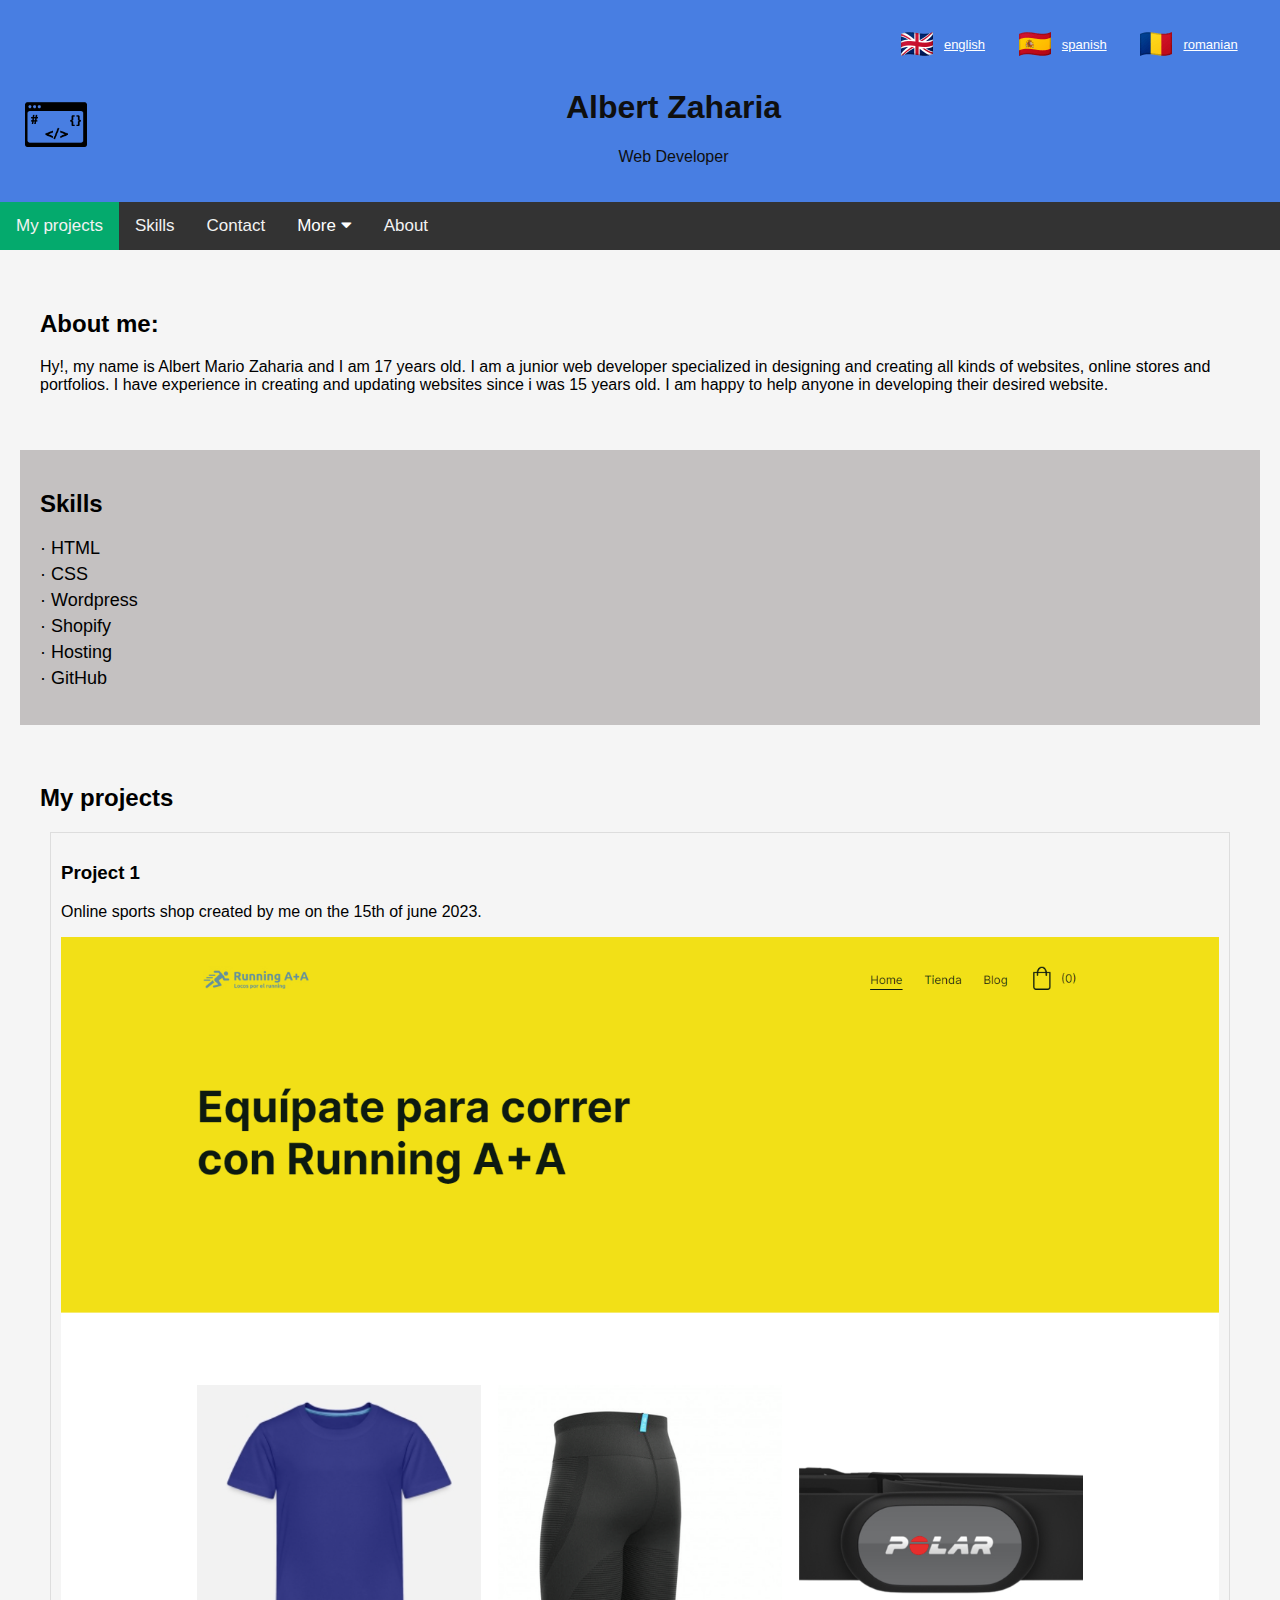
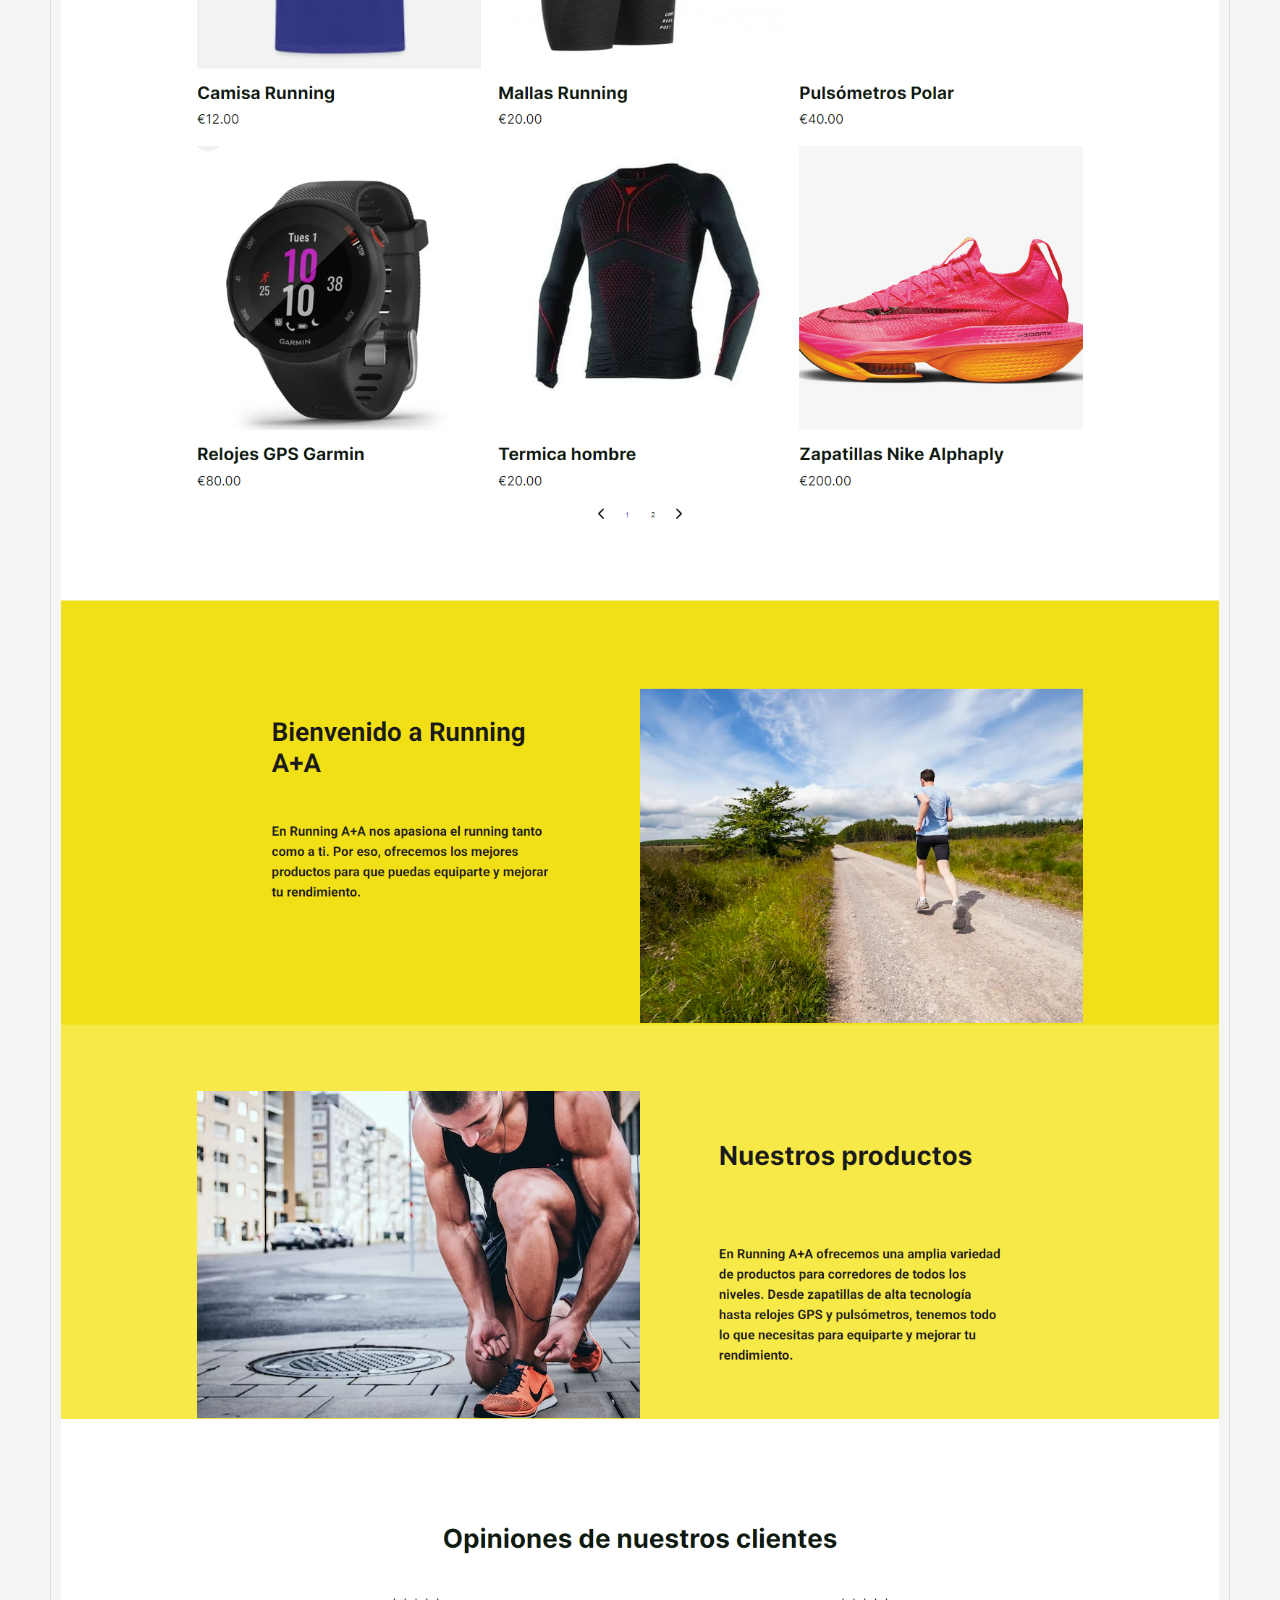
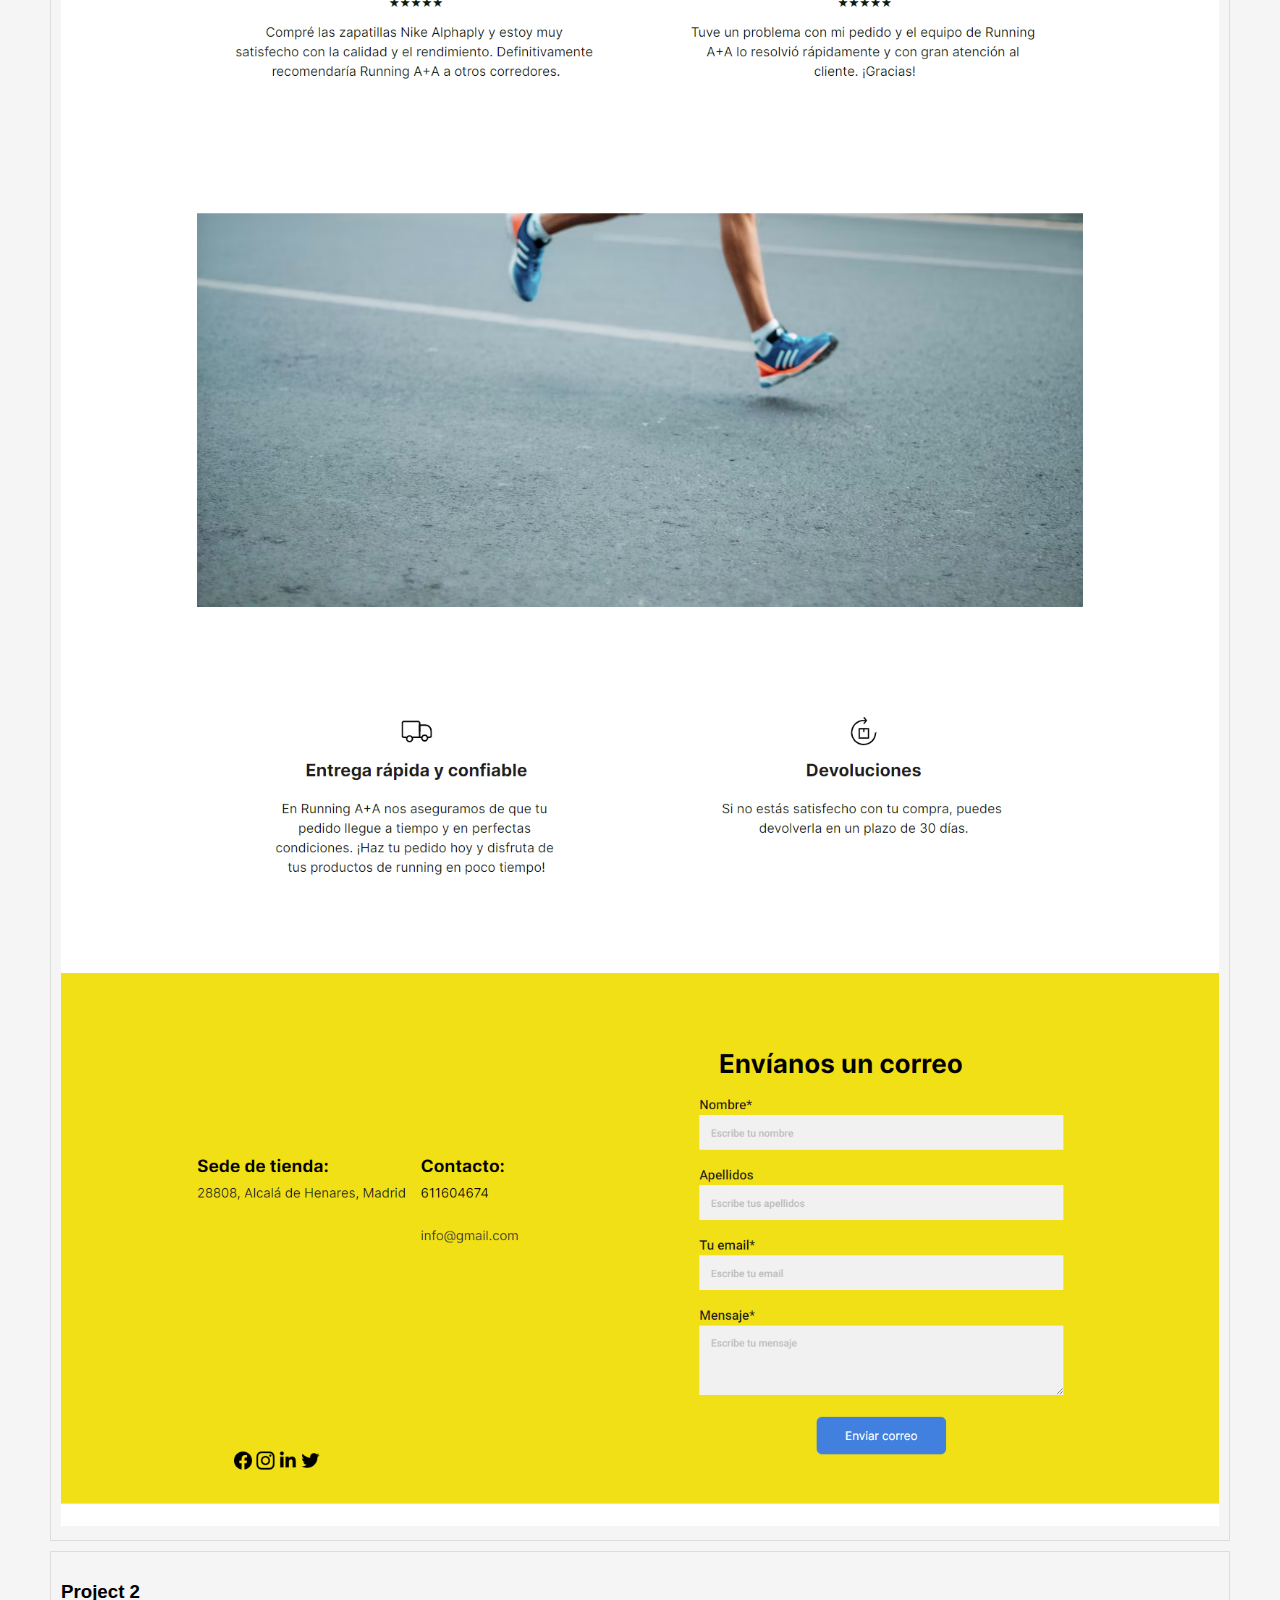
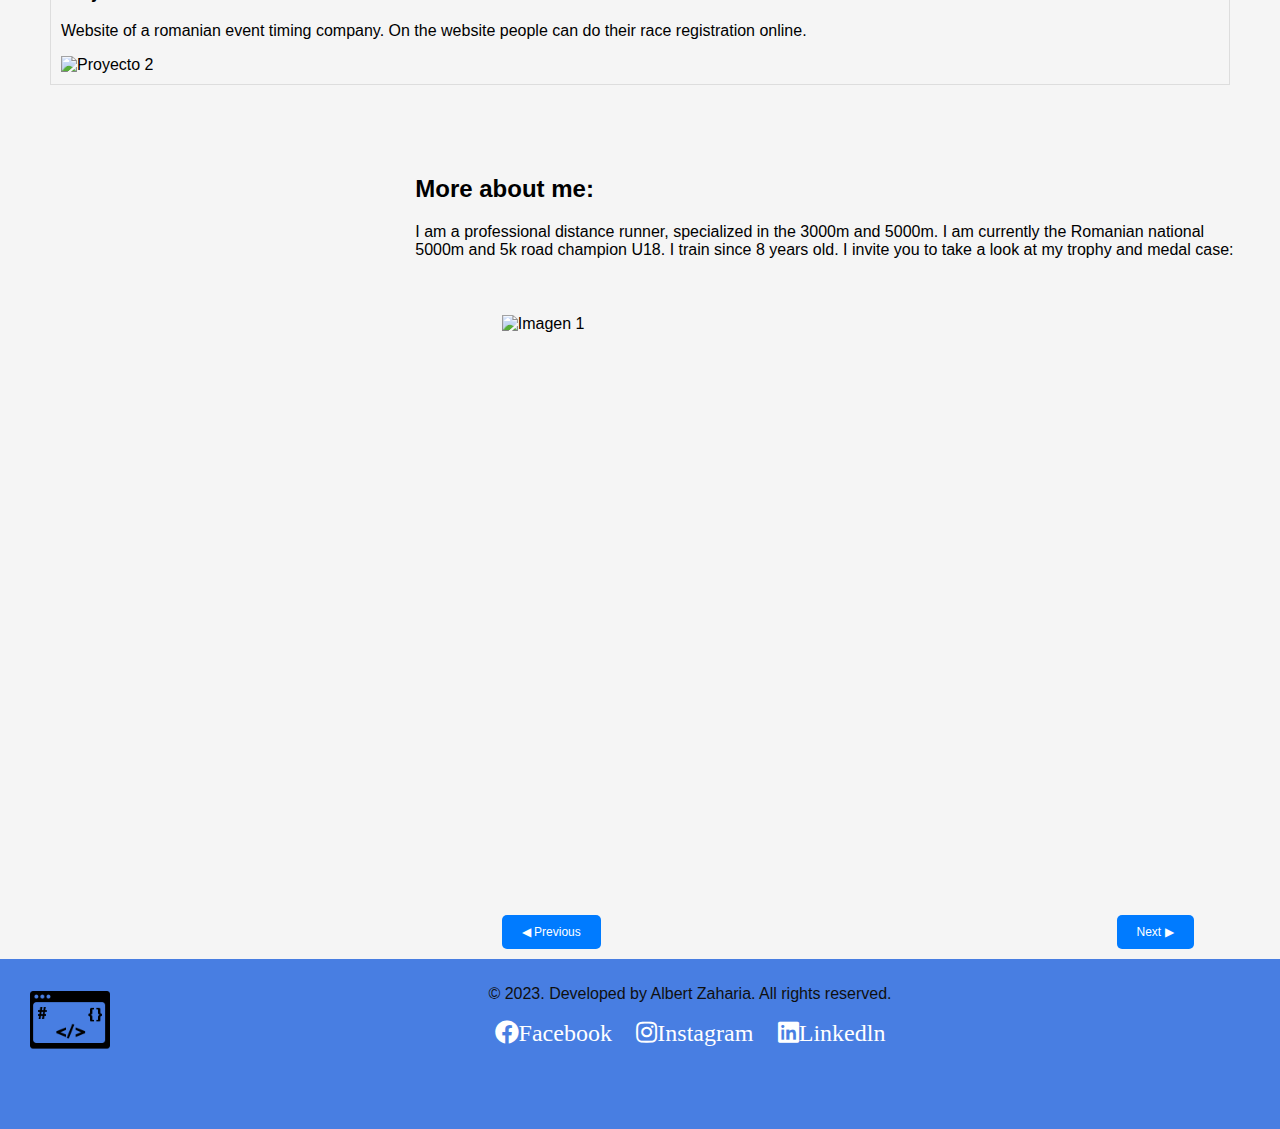
==== English.html @ 99b953a3 "Add files via upload" ====
<!DOCTYPE html>
<html lang="eng">
<head>
    <meta charset="UTF-8">
    <meta name="viewport" content="width=device-width, user-scalable=no, initial-scale=1.0, maximum-scale=1.0, minimum-cale=1.0">
    <title>My Portfolio</title>
        <!-- ... otros elementos head ... -->
        <link rel="icon" type="image/png" href="img - copia/Safeimagekit-resized-img (2).png">
        <link rel="stylesheet" href="https://cdnjs.cloudflare.com/ajax/libs/font-awesome/5.15.3/css/all.min.css">
    <link rel="stylesheet" href="styles.css">
    <head>
        <link rel="stylesheet" href="https://cdn.jsdelivr.net/npm/aos@2.3.4/dist/aos.css">
        <script src="http://code.jquery.com/jquery-latest.js"></script>
        <script src="main.js"></script>
    </head>
</head>
<body>
    <header>
        <div class="languageContainer">
            <div id="eng" class="languages british"><a href="./English.html" class="btn-lenguage">english</a></div>
            <div id="esp" class="languages spain"><a href="./Spanish.html" class="btn-lenguage">spanish</a></div>
            <div id="ro" class="languages romanian"><a a href="./Romanian.html" class="btn-lenguage">romanian</a></div>
         </div>

        <div class="logo-container">
            <img src="img - copia/logo.png" alt="Logo">
        </div>
        <h1>Albert Zaharia</h1>
        <p>Web Developer</p>
    </header>
    <div class="topnav" id="myTopnav">
        <a href="#portafolio" class="active">My projects</a>
        <a href="#habilidades">Skills</a>
        <a href="#contacto">Contact</a>
        <div class="dropdown">
          <button class="dropbtn">More
            <i class="fa fa-caret-down"></i>
          </button>
          <div class="dropdown-content">
            <a href="#">Link 1</a>
            <a href="#">Link 2</a>
            <a href="#">Link 3</a>
          </div>
        </div>
        <a href="#sobre-mi">About</a>
        <a href="javascript:void(0);" class="icon" onclick="myFunction()">&#9776;</a>
      </div>
      
    <section id="sobre-mi">
        <h2>About me:</h2>
        <p>Hy!, my name is Albert Mario Zaharia and I am 17 years old. I am a junior web developer specialized in designing and creating all kinds of websites, online stores and portfolios. I have experience in creating and updating websites since i was 15 years old. I am happy to help anyone in developing their desired website.</p>
    </section>

    <section id="habilidades">
        <h2>Skills</h2>
        <ul>
            <li>· HTML</li>
            <li>· CSS</li>
            <li>· Wordpress</li>
            <li>· Shopify</li>
            <li>· Hosting</li>
            <li>· GitHub</li>
        </ul>
    </section>
    
    <section id="portafolio">
        <h2>My projects</h2>
        <div class="proyecto">
            <h3>Project 1</h3>
            <p>Online sports shop created by me on the 15th of june 2023.</p>
            <img src="img - copia/tienda-online.png" alt="Proyecto 1">
        </div>

        <div class="proyecto">
            <h3>Project 2</h3>
            <p>Website of a romanian event timing company. On the website people can do their race registration online.</p>
            <img src="img - copia/cronorom.png" alt="Proyecto 2">
        </div>
        <!-- Agrega más proyectos aquí -->
    </section>
    <div class="elemento-animado" data-aos="fade-up">
        <div class="contenido" id="contacto">
            <form method="post" action="enviar_formulario.php">
             
        <label for="nombre">Name:</label>
        <input type="text" id="nombre" name="nombre" required>
    
        <label for="email">Email:</label>
        <input type="email" id="email" name="email" required>
    
        <label for="asunto">Subject:</label>
        <input type="text" id="asunto" name="asunto" required>
    
        <label for="mensaje">Message:</label>
        <textarea id="mensaje" name="mensaje" rows="4" required></textarea>
    
        <button type="submit">Submit</button>
    </form>
        </div>
    </div>

    <section id="sobre-mi">
    <h2>More about me:</h2>
    <p>I am a professional distance runner, specialized in the 3000m and 5000m. I am currently the Romanian national 5000m and 5k road champion U18. I train since 8 years old. I invite you to take a look at my trophy and medal case:</p>
</section>
    <div class="galeria-container">
        <div class="galeria">
            <img src="img - copia/IMG_20230721_102936_743.jpg" alt="Imagen 1" class="imagen">
            <img src="img - copia/IMG_20230721_103229_424.jpg" alt="Imagen 2" class="imagen">
            <img src="img - copia/IMG_20230721_103319_950.jpg" alt="Imagen 3" class="imagen">
            <!-- Agrega más imágenes según sea necesario -->
        </div>
        <div class="botones">
            <button id="anterior">&#9664; Previous</button>
            <button id="siguiente">Next &#9654;</button>
        </div>
    </div>

    <footer>
        <div class="logo-container bottom-left">
            <img src="img - copia/logo.png" alt="Logo">
        </div>
        <p>&copy; 2023. Developed by Albert Zaharia. 
            All rights reserved.
        </p>
        <div class="redes-sociales">
            <a href="https://www.facebook.com/people/Albert-Zaharia/pfbid032zt8XmyYDaVqhMjBYMwmSJ9x2R1Pc1gKaZpMEmvThT9RxLYR47zbsCF3TPYgbkWcl/" target="_blank"><i class="fab fa-facebook">Facebook</i></a>
            <a href="https://www.instagram.com/albert_mario_zaharia?igshid=NzZIODBKYWE4Ng==" target="_blank"><i class="fab fa-instagram">Instagram</i></a>
            <a href="https://www.linkedin.com/in/TuUsuarioDeLinkedIn" target="_blank"><i class="fab fa-linkedin">Linkedln</i></a>
        </div>
    </footer>
        
    <script src="script.js"></script>
    <script src="https://cdn.jsdelivr.net/npm/aos@2.3.4/dist/aos.js"></script>
    <script>
        AOS.init({
            duration: 1000, // Duración de la animación en milisegundos
            easing: 'ease-in-out', // Tipo de animación (puedes cambiarlo)
            once: true // Reproduce la animación solo una vez
        });
    </script>
</body>
</html>
---- styles.css ----
/* Estilos generales */
/* Estilos para el hero */
header {
    text-align: center;
    background-color: #487ee2; /* azul */
    color: rgb(15, 15, 15);
    padding: 20px;
}

/* Estilos para el contenedor del logo en la parte superior izquierda */
.logo-container {
    float: left; /* Coloca el contenedor a la izquierda del header */
    margin: 25px 0 5px 5px; /* Ajusta los márgenes según sea necesario */
    width: 5%; /* Establece el ancho del contenedor en un 20% del header */
}

/* Estilos para el logo dentro del contenedor */
.logo-container img {
    width: 100%; /* El logo ocupará todo el ancho del contenedor */
    height: auto; /* Mantiene la proporción de aspecto del logo */
}

/* Estilos para el contenedor del logo en la parte inferior izquierda */
.bottom-left {
    float: left; /* Coloca el contenedor a la izquierda del footer */
    margin: 10px 0 10px 20px; /* Ajusta los márgenes según sea necesario */
    width: 80px; /* Establece un ancho fijo de 5px para el contenedor */
}

/* Estilos para el logo dentro del contenedor en la parte inferior izquierda */
.bottom-left img {
    width: 100%; /* El logo ocupará todo el ancho del contenedor */
    height: auto; /* Mantiene la proporción de aspecto del logo */
}

/* Estilos para el body */
body {
    font-family: Arial, Helvetica, sans-serif;
    margin: 0;
    padding: 0;
    background-color: whitesmoke; /* blanco */
}

/* Estilos para el contenedor de la galería */
.galeria-container {
    display: flex;
    flex-direction: column; /* Coloca los elementos en columna */
    align-items: center; /* Centra horizontalmente los elementos */
}

/* Estilos para la galería de imágenes */
.galeria {
    display: flex;
    overflow: hidden;
    width: 80%; /* Ajusta el ancho de la galería según tu diseño */
    height: 590px; /* Alto de la galería */
    margin: 0 auto; /* Centrar horizontalmente la galería */
    position: relative;
}

.imagen {
    width: 100%;
    height: 100%;
    object-fit: cover; /* Ajusta la imagen al tamaño de la galería */
    transition: transform 0.3s ease; /* Efecto de transición */
}

/* Estilos para los botones de anterior y siguiente */
.botones {
    display: flex;
    justify-content: space-between; /* Espacio entre los botones */
    width: 80%; /* Ajusta el ancho de los botones según tu diseño */
    margin: 10px auto; /* Margen para separar los botones de la galería */
}

button {
    background-color: transparent;
    border: 1px solid #333;
    padding: 5px 10px;
    font-size: 14px;
    cursor: pointer;
}

/* Estilo específico para los botones de anterior y siguiente */
#anterior, #siguiente {
    font-size: 12px; /* Tamaño de fuente más pequeño para los botones */
}

/* Estilos para ocultar las imágenes que no se muestran */
.imagen:not(.visible) {
    display: none;
}

/* Estilos para el footer */
footer {
    height: 150px;
    text-align: center;
    background-color: #487ee2; /* azul */
    color: rgb(15, 15, 15);
    padding: 10px;
    clear: both; /* Evita que los elementos floten uno al lado del otro */ 
}

/* Estilos para los iconos de redes sociales */
.redes-sociales a {
    color: white; /* Color del icono */
    font-size: 24px; /* Tamaño del icono */
    margin: 0 10px; /* Espacio entre los iconos */
    text-decoration: none;
}

/* Estilos para los iconos de redes sociales en hover */
.redes-sociales a:hover {
    color: #ddd; /* Cambiar el color del icono en hover */
}

/* Estilos para la sección de habilidades */
#habilidades {
    background-color: #c4c1c1;
    padding: 20px;
    text-align: left;
}

#habilidades h2 {
    font-size: 24px;
}

#habilidades ul {
    list-style-type: none;
    padding: 0;
    text-align: left; /* Alinea la lista a la izquierda */
}

#habilidades li {
    font-size: 18px;
    margin: 5px 0;
}

caption {
    padding: 20px;
}

/* Estilos específicos */
.proyecto {
    border: 1px solid #ddd;
    padding: 10px;
    margin: 10px;
}

.proyecto img {
    max-width: 100%;
    height: auto;
}

/* Estilos para el formulario de contacto */
#contacto {
    background-color: rgb(207, 206, 206);
    padding: 20px;
    border: 1px solid #ddd;
    margin: 20px;
}

/* Estilos para el formulario de contacto */
form {
    max-width: 500px;
    margin: 0;
    padding: 20px;
    background-color: rgb(207, 206, 206); /* Cambia el color de fondo a un gris más oscuro */
    border: 1px solid rgb(207, 206, 206);
    border-radius: 5px;
    float: left; /* Alinea el formulario a la izquierda */
}

.contenido {
    margin: 20px auto; /* Centra el contenido en la página y agrega márgenes */
    max-width: 500px;
    padding: 20px;
    background-color: rgb(207, 206, 206);
    border: 3px solid rgb(12, 12, 12);
    border-radius: 5px;
    float: left;
    clear: both; /* Evita que los elementos floten uno al lado del otro */
    margin-left: 10px; /* Margen izquierdo de 10px */
}


label {
    display: block;
    font-weight: bold;
    margin-bottom: 5px;
}

input[type="text"],
input[type="email"],
textarea {
    width: 100%;
    padding: 10px;
    margin-bottom: 10px;
    border: 1px solid #ccc;
    border-radius: 5px;
}

textarea {
    resize: vertical;
    min-height: 100px;
}

button {
    background-color: #007bff;
    color: #fff;
    border: none;
    padding: 10px 20px;
    font-size: 16px;
    border-radius: 5px;
    cursor: pointer;
}

button:hover {
    background-color: #0056b3;
}

/* Estilos para la respuesta del formulario */
#respuesta {
    margin-top: 10px;
    padding: 10px;
    text-align: center;
    font-weight: bold;
}

/* Estilos para los mensajes de error (puedes personalizar estos estilos si deseas) */
.error {
    color: #ff0000;
    margin-top: 5px;
}

/* Estilos para los campos de entrada */
input[type="text"],
textarea {
    width: 100%;
    padding: 10px;
    margin-bottom: 10px;
    border: 1px solid #ddd;
    transition: border 0.3s; /* Transición suave para el borde */
}

/* Estilos para los campos de entrada en hover */
input[type="text"]:hover,
textarea:hover {
    border: 1px solid gray; /* Cambiar el borde a gris en hover */
}

/* Estilos para las secciones con márgenes */
section {
    padding: 20px; /* Espacio interno alrededor del contenido de cada sección */
    margin: 20px; /* Márgenes alrededor de cada sección */
}

/* Estilos para los íconos de redes sociales */
.social-icon {
    font-size: 24px; /* Tamaño del ícono */
    color: #080808; /* Color del ícono (azul en este ejemplo) */
    text-decoration: none; /* Eliminar subrayado de los enlaces */
    margin-right: 10px; /* Espacio entre los íconos */
}











/* Add a black background color to the top navigation */
.topnav {
    background-color: #333;
    overflow: hidden;
  }
  
  /* Style the links inside the navigation bar */
  .topnav a {
    float: left;
    display: block;
    color: #f2f2f2;
    text-align: center;
    padding: 14px 16px;
    text-decoration: none;
    font-size: 17px;
  }
  
  /* Add an active class to highlight the current page */
  .active {
    background-color: #04AA6D;
    color: white;
  }
  
  /* Hide the link that should open and close the topnav on small screens */
  .topnav .icon {
    display: none;
  }
  
  /* Dropdown container - needed to position the dropdown content */
  .dropdown {
    float: left;
    overflow: hidden;
  }
  
  /* Style the dropdown button to fit inside the topnav */
  .dropdown .dropbtn {
    font-size: 17px;
    border: none;
    outline: none;
    color: white;
    padding: 14px 16px;
    background-color: inherit;
    font-family: inherit;
    margin: 0;
  }
  
  /* Style the dropdown content (hidden by default) */
  .dropdown-content {
    display: none;
    position: absolute;
    background-color: #f9f9f9;
    min-width: 160px;
    box-shadow: 0px 8px 16px 0px rgba(0,0,0,0.2);
    z-index: 1;
  }
  
  /* Style the links inside the dropdown */
  .dropdown-content a {
    float: none;
    color: black;
    padding: 12px 16px;
    text-decoration: none;
    display: block;
    text-align: left;
  }
  
  /* Add a dark background on topnav links and the dropdown button on hover */
  .topnav a:hover, .dropdown:hover .dropbtn {
    background-color: #555;
    color: white;
  }
  
  /* Add a grey background to dropdown links on hover */
  .dropdown-content a:hover {
    background-color: #ddd;
    color: black;
  }
  
  /* Show the dropdown menu when the user moves the mouse over the dropdown button */
  .dropdown:hover .dropdown-content {
    display: block;
  }
  
  /* When the screen is less than 600 pixels wide, hide all links, except for the first one ("Home"). Show the link that contains should open and close the topnav (.icon) */
  @media screen and (max-width: 600px) {
    .topnav a:not(:first-child), .dropdown .dropbtn {
      display: none;
    }
    .topnav a.icon {
      float: right;
      display: block;
    }
  }
  
  /* The "responsive" class is added to the topnav with JavaScript when the user clicks on the icon. This class makes the topnav look good on small screens (display the links vertically instead of horizontally) */
  @media screen and (max-width: 600px) {
    .topnav.responsive {position: relative;}
    .topnav.responsive a.icon {
      position: absolute;
      right: 0;
      top: 0;
    }
    .topnav.responsive a {
      float: none;
      display: block;
      text-align: left;
    }
    .topnav.responsive .dropdown {float: none;}
    .topnav.responsive .dropdown-content {position: relative;}
    .topnav.responsive .dropdown .dropbtn {
      display: block;
      width: 100%;
      text-align: left;
    }
  }






  .btn-lenguage {
    display:flex;
    align-items: center;
    margin:.2rem;
    padding: 0.5rem;
    color: #fff;
    cursor: pointer;
}

  .languageContainer {
    display: flex;
    justify-content: end;
    overflow: visible;
    height: 3rem;
    font-size: small;
  }
  .languages {
    display:flex;
    align-items: center;
    margin:.2rem;
    padding: 0.5rem;
    color: #fff;
    cursor: pointer;
  }
  .languages::before {
    content: '';
    display: block;
    width: 32px;
    height: 24px;
  }
  .british::before{
    background:url("img - copia/en.png");
  }
  .spain::before{
    background:url("img - copia/es.png");
  }
  .romanian::before{
    background:url("img - copia/ro.png");
  }
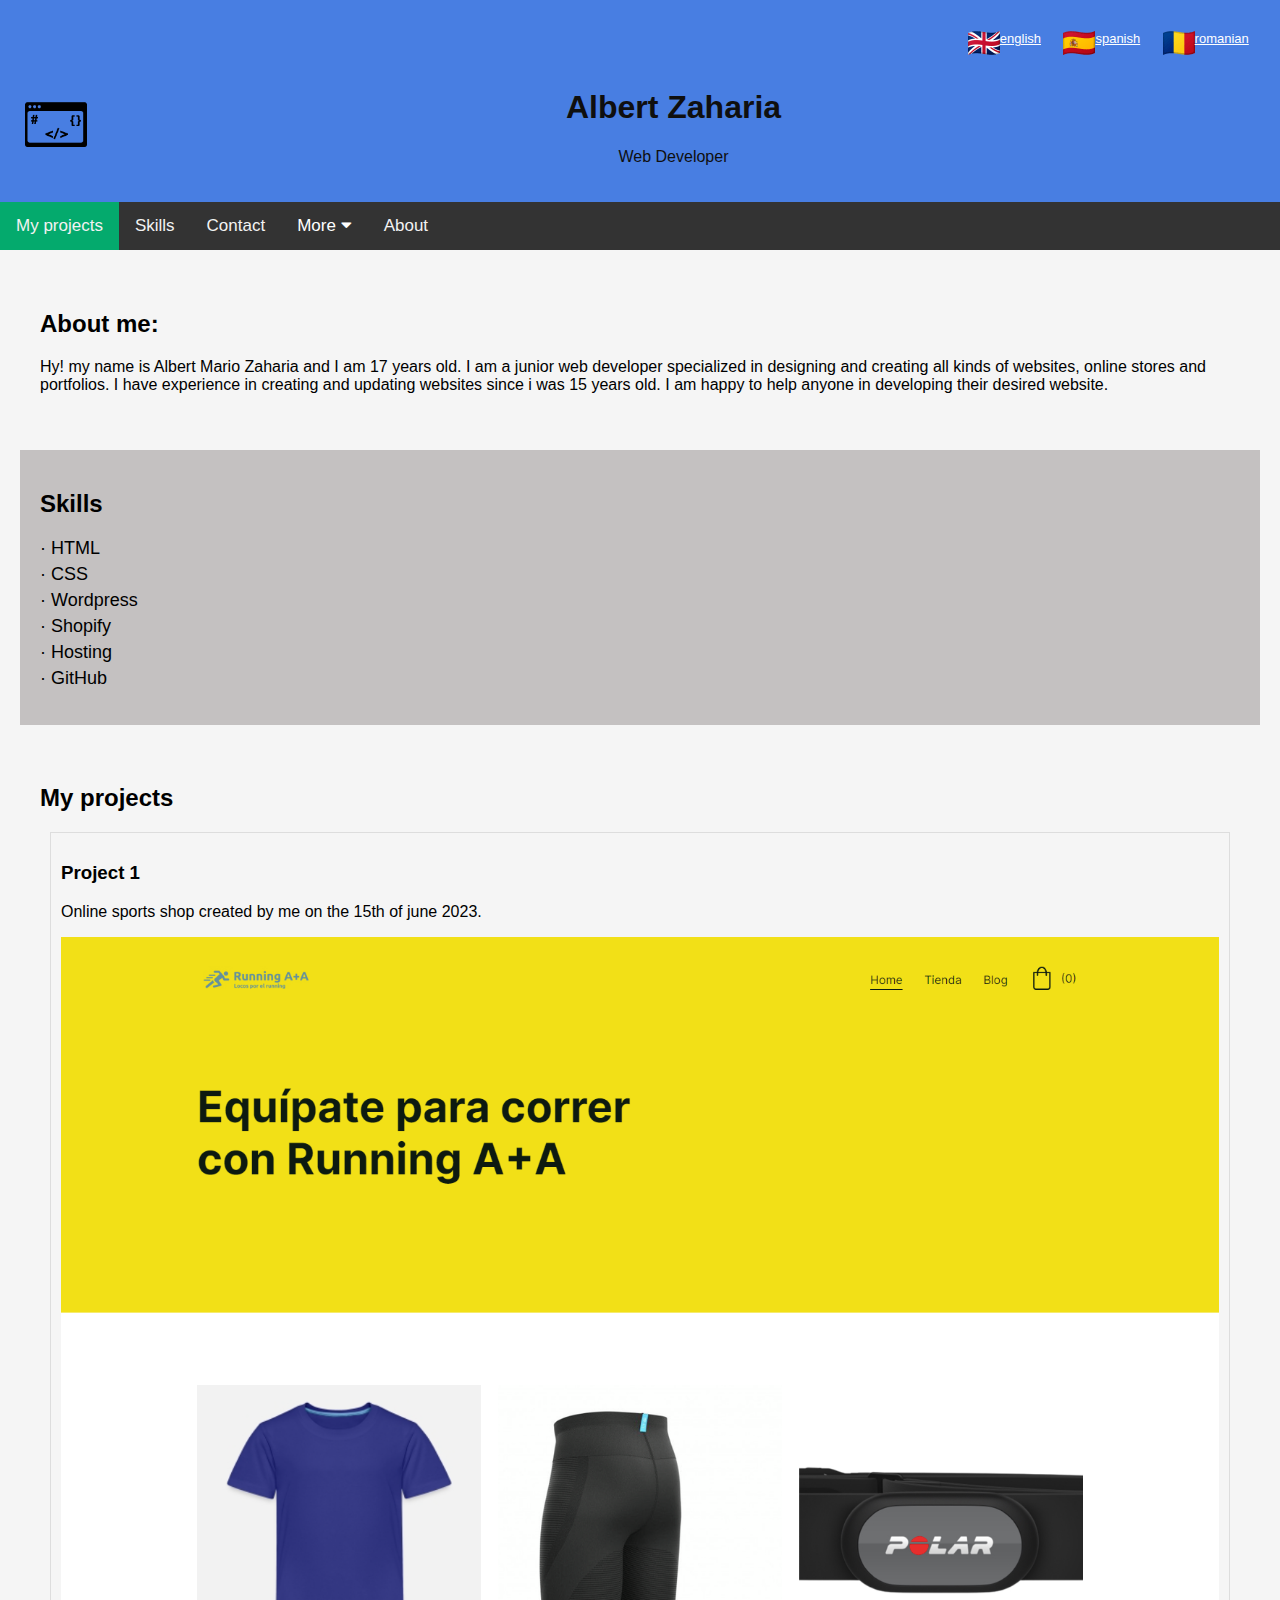
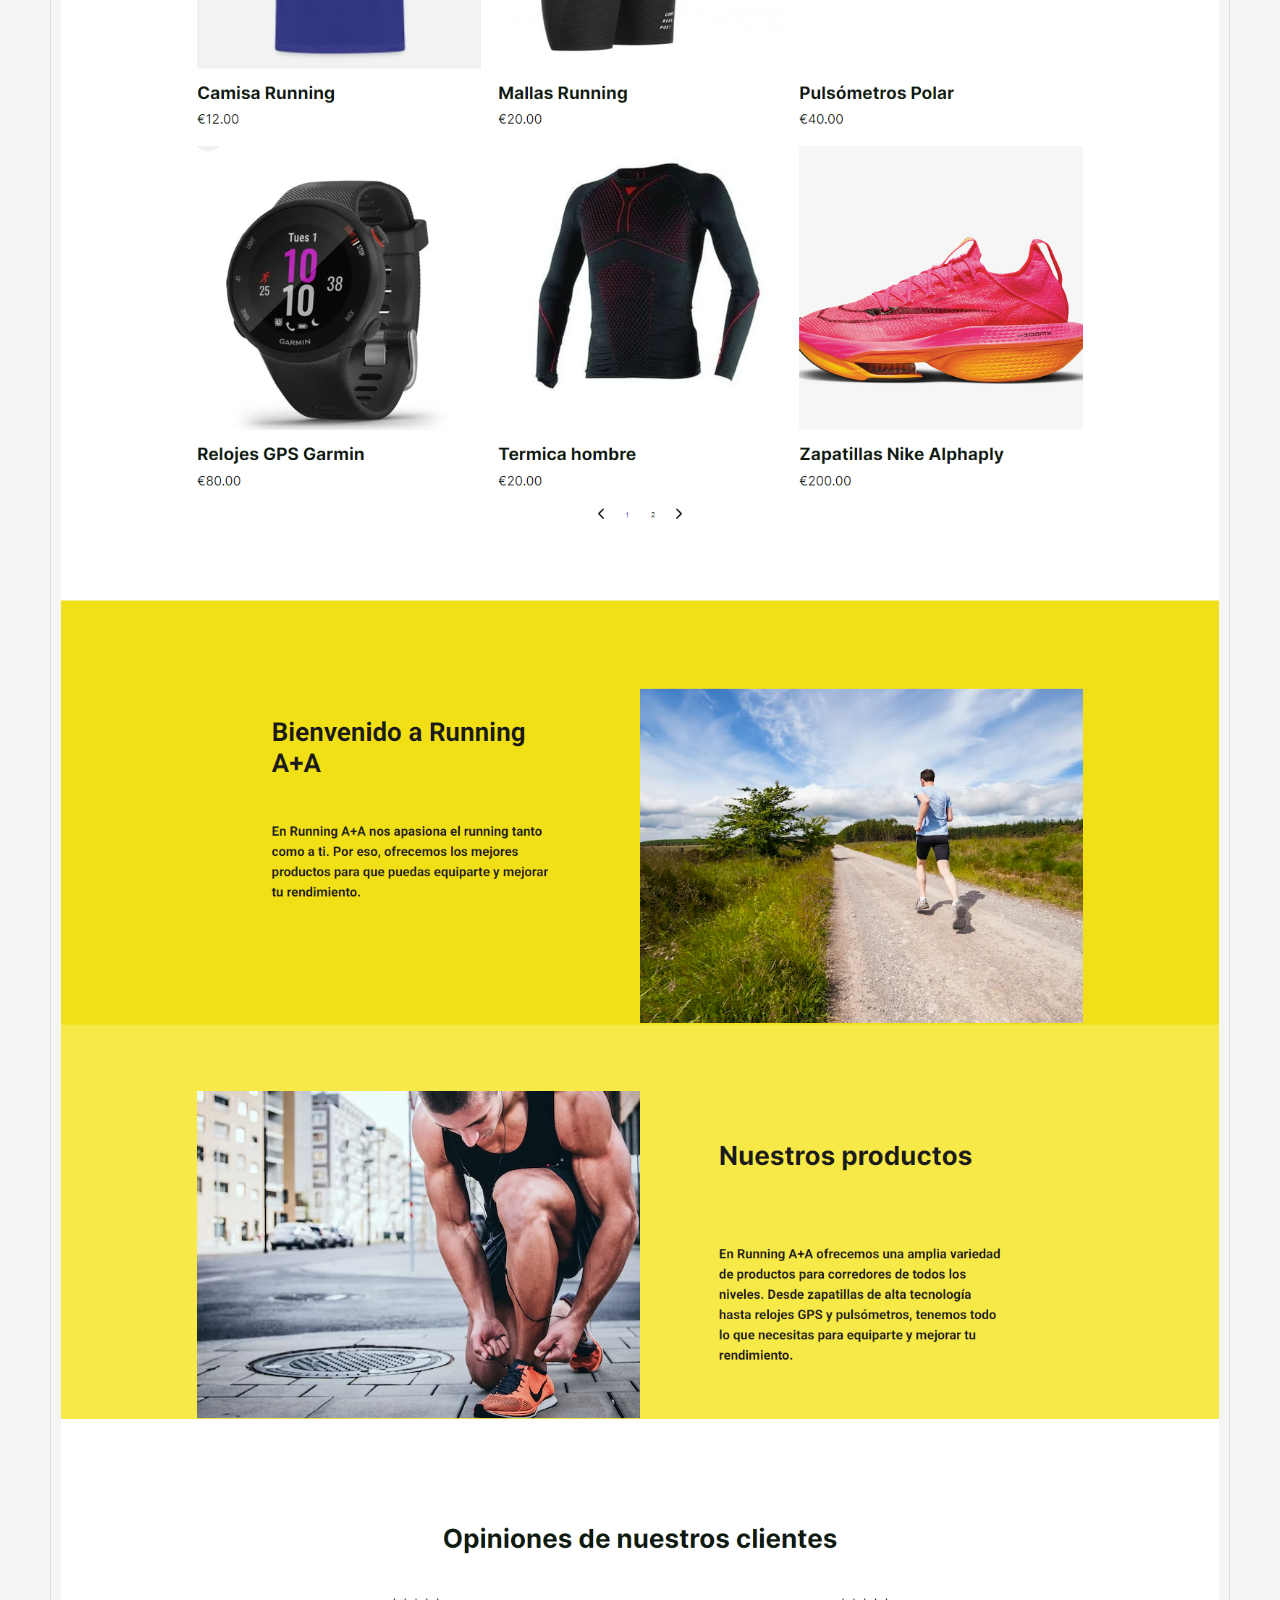
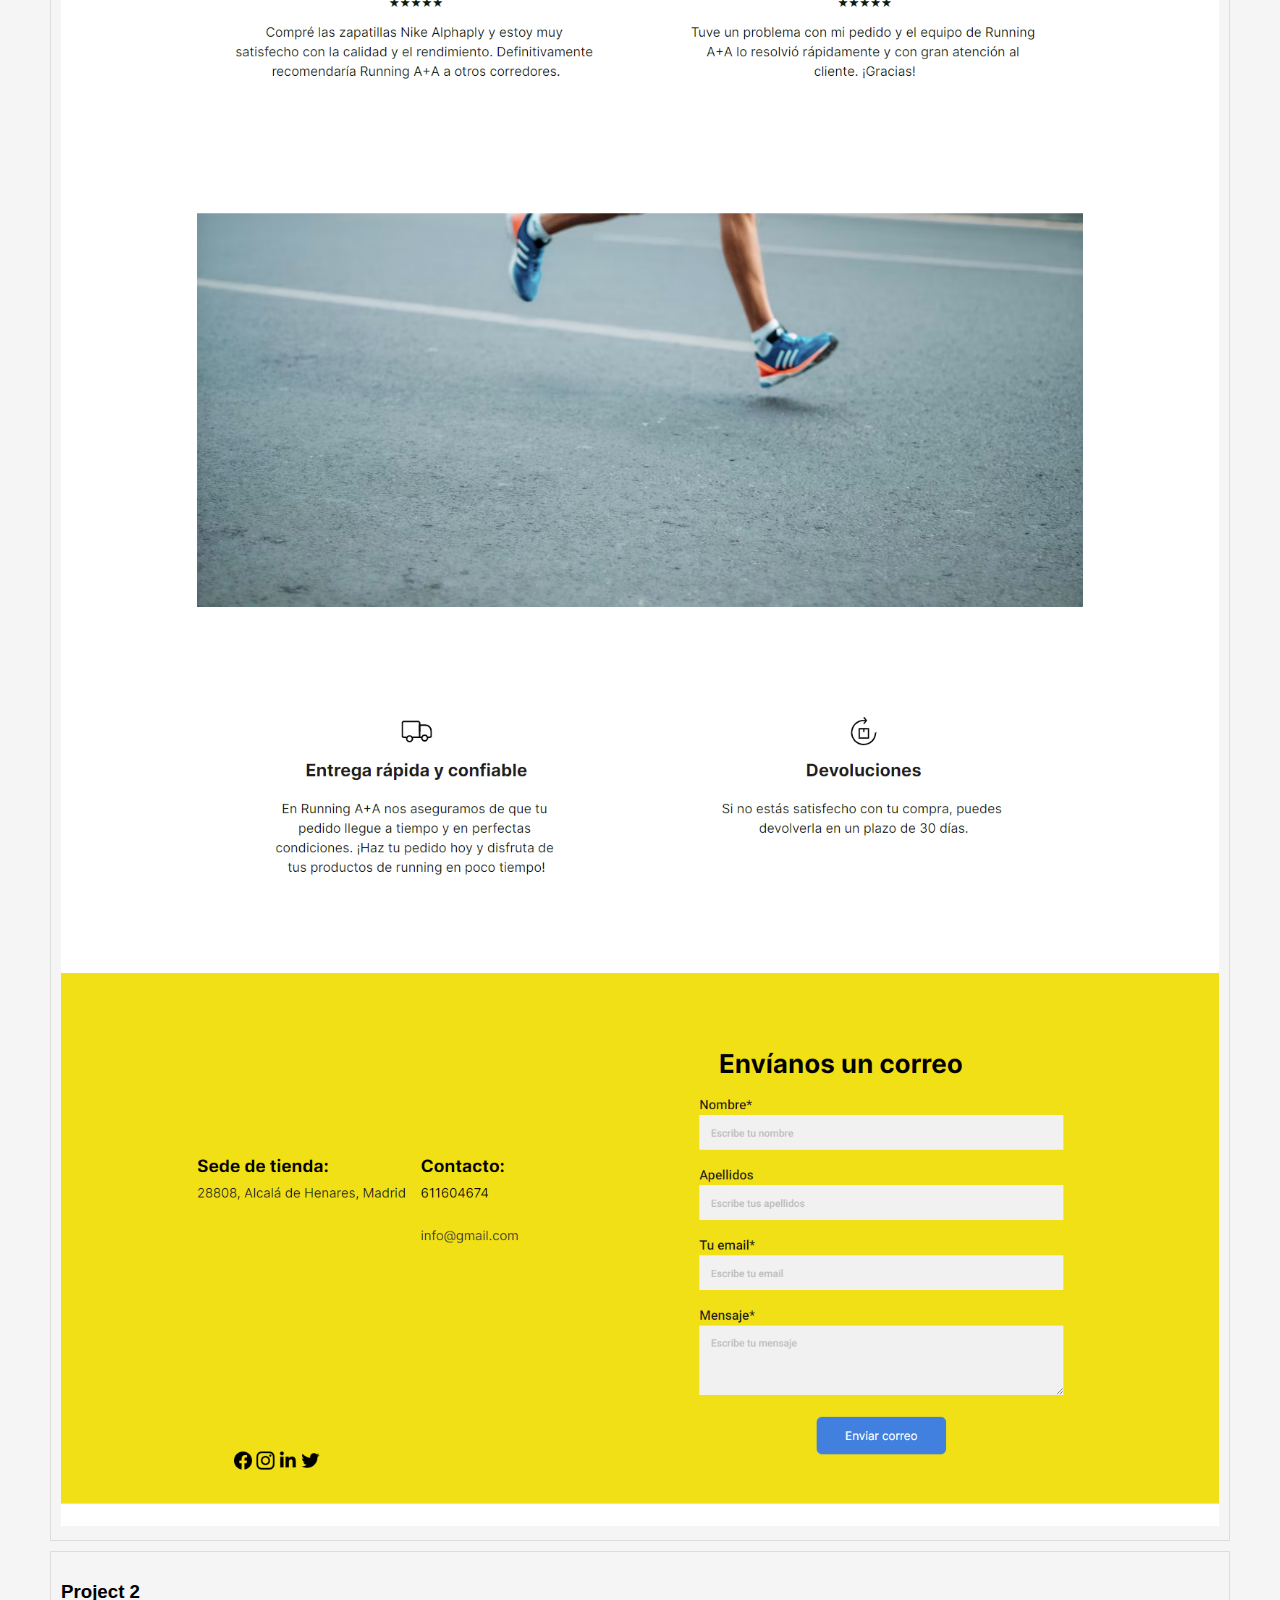
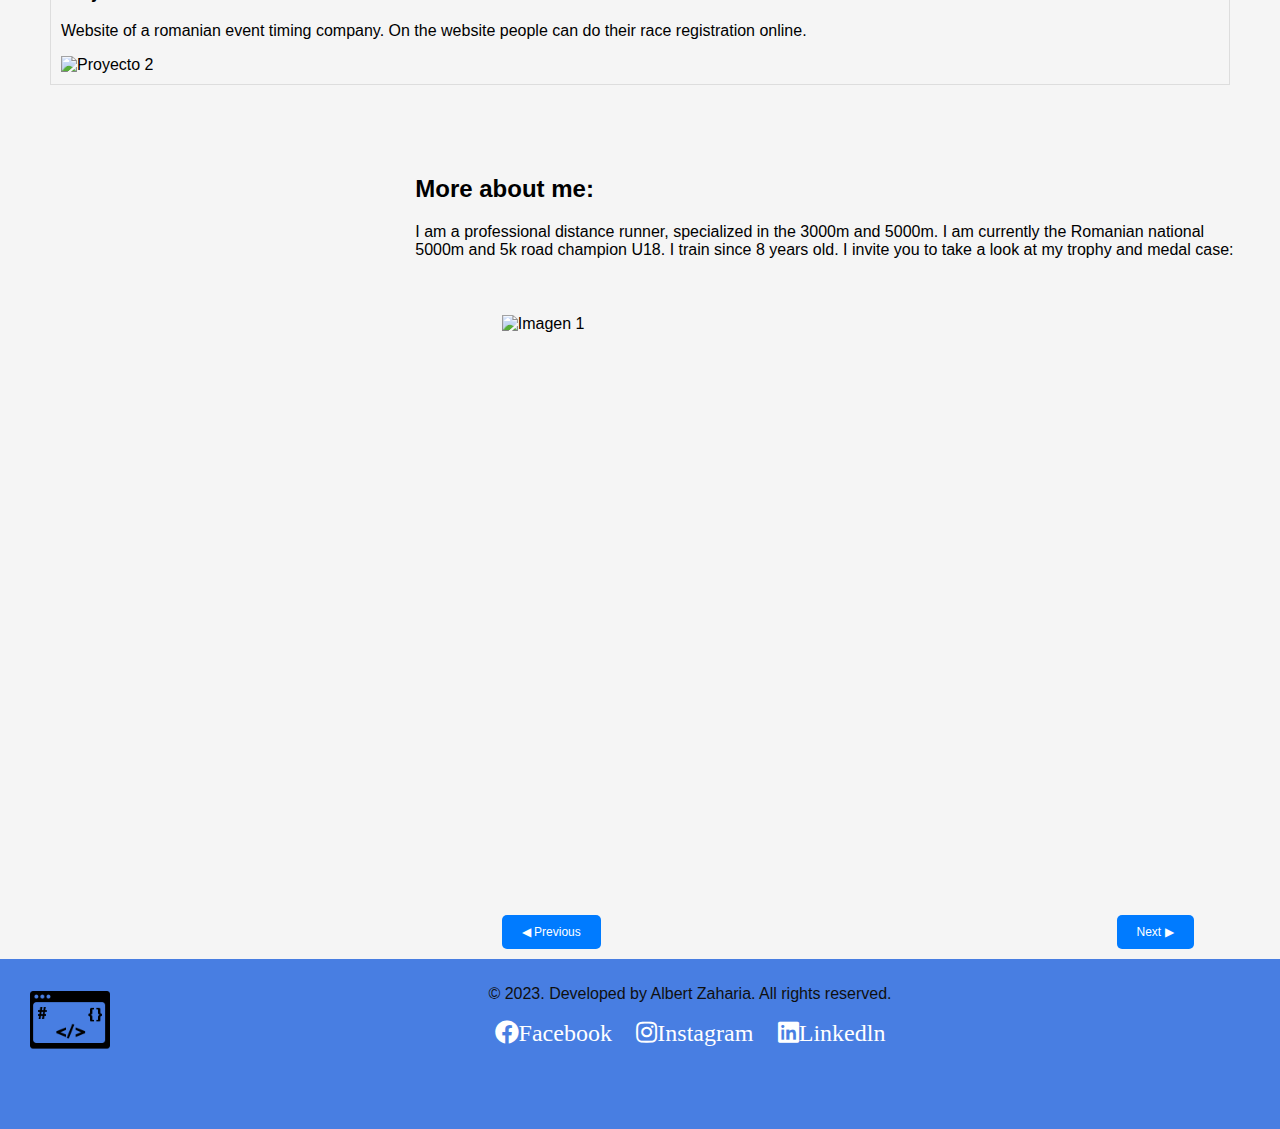
==== commit 6dddf892: "Update English.html" ====
--- a/English.html
+++ b/English.html
@@ -48,7 +48,7 @@
       
     <section id="sobre-mi">
         <h2>About me:</h2>
-        <p>Hy!, my name is Albert Mario Zaharia and I am 17 years old. I am a junior web developer specialized in designing and creating all kinds of websites, online stores and portfolios. I have experience in creating and updating websites since i was 15 years old. I am happy to help anyone in developing their desired website.</p>
+        <p>Hy! my name is Albert Mario Zaharia and I am 17 years old. I am a junior web developer specialized in designing and creating all kinds of websites, online stores and portfolios. I have experience in creating and updating websites since i was 15 years old. I am happy to help anyone in developing their desired website.</p>
     </section>
 
     <section id="habilidades">
--- a/styles.css
+++ b/styles.css
@@ -395,12 +395,7 @@
 
 
   .btn-lenguage {
-    display:flex;
-    align-items: center;
-    margin:.2rem;
-    padding: 0.5rem;
     color: #fff;
-    cursor: pointer;
 }
 
   .languageContainer {
@@ -412,7 +407,7 @@
   }
   .languages {
     display:flex;
-    align-items: center;
+    align-items: right;
     margin:.2rem;
     padding: 0.5rem;
     color: #fff;
@@ -432,4 +427,4 @@
   }
   .romanian::before{
     background:url("img - copia/ro.png");
-  }+  }
